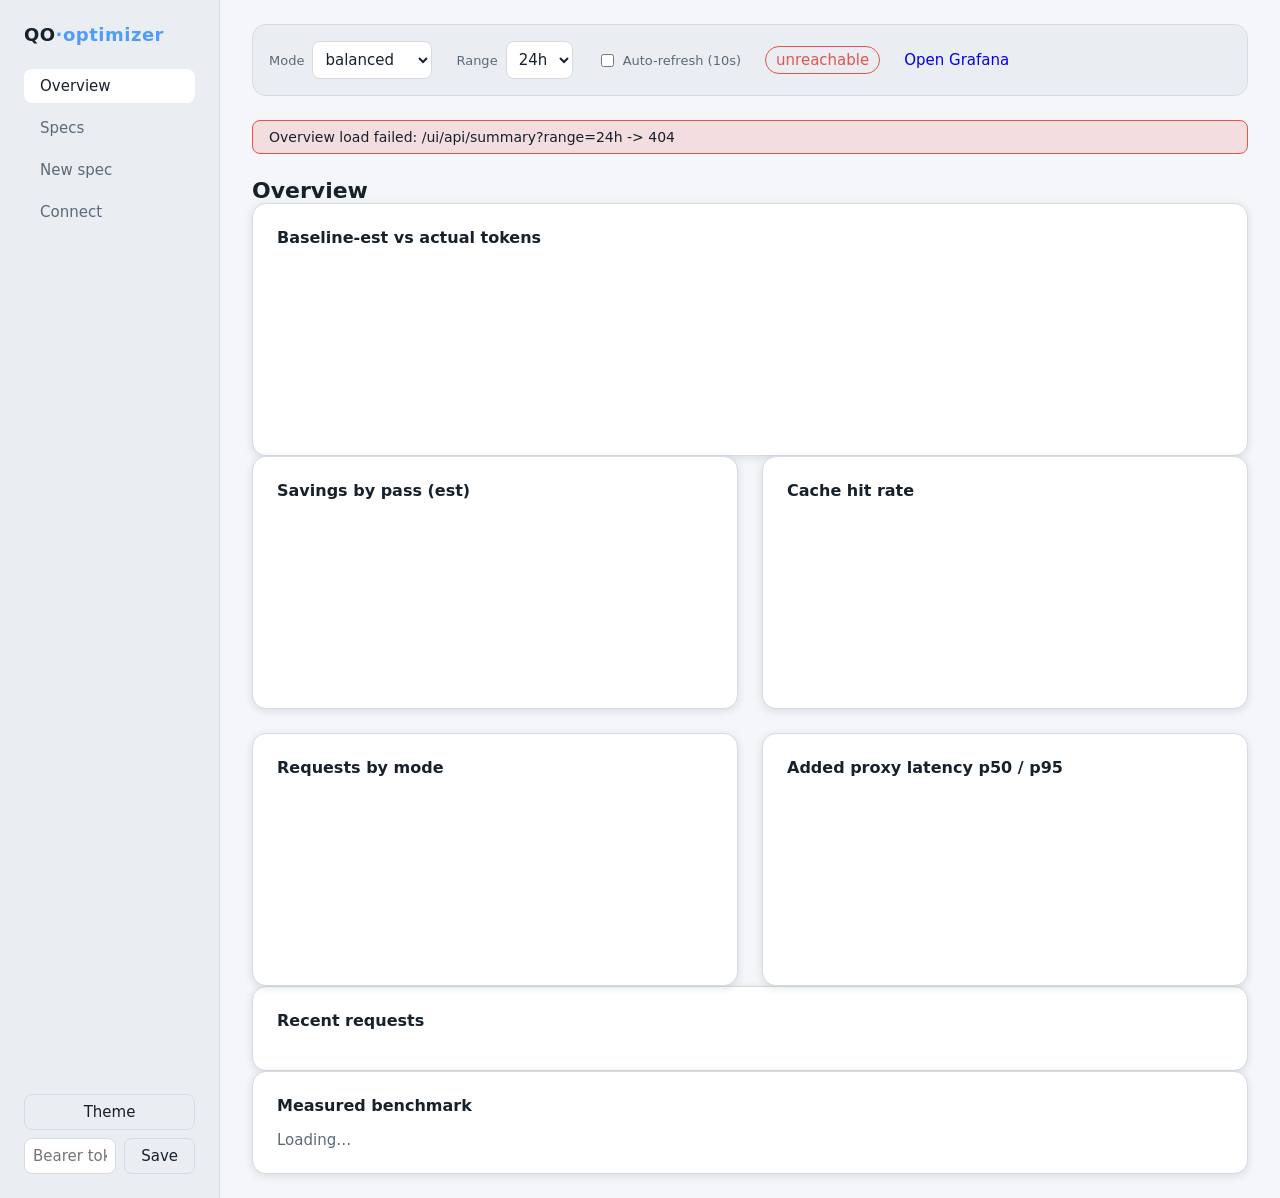
==== server/app/ui/index.html @ f4d03590 "WP9: web UI at /ui (vanilla, SVG charts, dark/light, specs viewer, SSE new-spec, connect snippets), " ====
<!DOCTYPE html>
<html lang="en" data-theme="dark">
<head>
<meta charset="utf-8">
<meta name="viewport" content="width=device-width, initial-scale=1">
<title>Query Optimizer</title>
<link rel="stylesheet" href="styles.css">
</head>
<body>
<div class="shell">
  <aside class="sidebar">
    <div class="brand">QO<span>·optimizer</span></div>
    <nav>
      <button class="nav-btn active" data-page="overview">Overview</button>
      <button class="nav-btn" data-page="specs">Specs</button>
      <button class="nav-btn" data-page="newspec">New spec</button>
      <button class="nav-btn" data-page="connect">Connect</button>
    </nav>
    <div class="sidebar-foot">
      <button id="theme-toggle" class="ghost" title="Toggle theme">Theme</button>
      <div class="token-row">
        <input id="token-input" type="password" placeholder="Bearer token (optional)">
        <button id="token-save" class="ghost">Save</button>
      </div>
    </div>
  </aside>

  <main>
    <header class="topbar">
      <div class="tb-group">
        <label for="mode-select">Mode</label>
        <select id="mode-select">
          <option>balanced</option><option>safe</option><option>off</option><option>aggressive</option>
        </select>
      </div>
      <div class="tb-group">
        <label for="range-select">Range</label>
        <select id="range-select">
          <option value="1h">1h</option><option value="24h" selected>24h</option><option value="7d">7d</option>
        </select>
      </div>
      <label class="tb-check"><input type="checkbox" id="auto-refresh"> Auto-refresh (10s)</label>
      <span id="health" class="health">…</span>
      <a class="ghost" href="http://localhost:3000" target="_blank" rel="noopener">Open Grafana</a>
    </header>

    <div id="demo-banner" class="banner hidden">
      Demo data shown (UI_DEMO=1) — seeded rows, never part of measured numbers.
    </div>
    <div id="error-banner" class="banner error hidden"></div>

    <!-- ============ Overview ============ -->
    <section id="page-overview" class="page">
      <h1>Overview</h1>
      <div class="kpi-row" id="kpis"></div>

      <div class="card">
        <h2>Baseline-est vs actual tokens</h2>
        <div class="chart" id="chart-tokens"></div>
        <div class="chart-fallback" id="fb-tokens"></div>
      </div>
      <div class="grid-2">
        <div class="card">
          <h2>Savings by pass (est)</h2>
          <div class="chart" id="chart-passes"></div>
          <div class="chart-fallback" id="fb-passes"></div>
        </div>
        <div class="card">
          <h2>Cache hit rate</h2>
          <div class="chart" id="chart-cache"></div>
          <div class="chart-fallback" id="fb-cache"></div>
        </div>
        <div class="card">
          <h2>Requests by mode</h2>
          <div class="chart" id="chart-modes"></div>
          <div class="chart-fallback" id="fb-modes"></div>
        </div>
        <div class="card">
          <h2>Added proxy latency p50 / p95</h2>
          <div class="chart" id="chart-latency"></div>
          <div class="chart-fallback" id="fb-latency"></div>
        </div>
      </div>

      <div class="card">
        <h2>Recent requests</h2>
        <div id="requests-table"></div>
      </div>

      <div class="card" id="bench-card">
        <h2>Measured benchmark</h2>
        <div id="bench-body" class="muted">Loading…</div>
      </div>
    </section>

    <!-- ============ Specs ============ -->
    <section id="page-specs" class="page hidden">
      <h1>Specs</h1>
      <div id="specs-list" class="card"><div class="skeleton"></div></div>
      <div id="spec-viewer" class="hidden"></div>
    </section>

    <!-- ============ New spec ============ -->
    <section id="page-newspec" class="page hidden">
      <h1>New spec</h1>
      <div class="card">
        <textarea id="idea-input" rows="4" placeholder="Describe the product idea…"></textarea>
        <div class="row">
          <input id="idem-input" placeholder="Idempotency-Key (optional)" />
          <button id="create-spec" class="primary">Create session</button>
        </div>
        <div id="spec-progress" class="muted">Idle.</div>
        <div id="questions-box" class="hidden"></div>
      </div>
    </section>

    <!-- ============ Connect ============ -->
    <section id="page-connect" class="page hidden">
      <h1>Connect</h1>
      <div class="card">
        <h2>Proxy base URLs</h2>
        <p class="muted">Point any OpenAI- or Anthropic-compatible client at the host below — only the base URL changes.</p>
        <div class="copy-row"><code id="openai-url"></code><button class="ghost" data-copy="openai-url">Copy</button></div>
        <div class="copy-row"><code id="anthropic-url"></code><button class="ghost" data-copy="anthropic-url">Copy</button></div>
      </div>
      <div class="card">
        <h2>MCP server</h2>
        <p class="muted">MCP URL (streamable HTTP): <code id="mcp-url"></code> <button class="ghost" data-copy="mcp-url">Copy</button></p>
        <h3>Claude Desktop <span class="tag">verify against client docs</span></h3>
        <pre class="snippet" id="snip-claude"></pre>
        <button class="ghost" data-copy="snip-claude">Copy</button>
        <h3>Cursor <span class="tag">verify against client docs</span></h3>
        <pre class="snippet" id="snip-cursor"></pre>
        <button class="ghost" data-copy="snip-cursor">Copy</button>
        <h3>Claude Code <span class="tag">verify against client docs</span></h3>
        <pre class="snippet" id="snip-claudecode"></pre>
        <button class="ghost" data-copy="snip-claudecode">Copy</button>
        <h3>OpenCode <span class="tag">verify against client docs</span></h3>
        <pre class="snippet" id="snip-opencode"></pre>
        <button class="ghost" data-copy="snip-opencode">Copy</button>
      </div>
    </section>

    <div id="empty-state" class="card hidden">
      <h2>No traffic yet</h2>
      <p>Point your agent at the proxy base URL and run a task:</p>
      <pre class="snippet" id="empty-snippet"></pre>
      <button class="ghost" data-copy="empty-snippet">Copy</button>
    </div>
  </main>
</div>
<script src="app.js"></script>
</body>
</html>
---- server/app/ui/styles.css ----
/* Design tokens — 8px grid, dark default, light via [data-theme] */
:root {
  --bg: #0e1116; --bg2: #151a21; --card: #1a2028; --line: #2a323d;
  --text: #e8edf2; --muted: #9aa7b4; --accent: #4f9cf9; --accent2: #37b374;
  --danger: #e5534b; --warn: #d9a53f;
  --sp-1: 8px; --sp-2: 16px; --sp-3: 24px; --sp-4: 32px;
  --r: 8px; --r-lg: 14px;
  --shadow: 0 2px 10px rgba(0,0,0,.35);
  --font: system-ui, -apple-system, "Segoe UI", Roboto, sans-serif;
  --mono: ui-monospace, "Cascadia Code", Consolas, monospace;
}
[data-theme="light"] {
  --bg: #f4f6f9; --bg2: #eaeef3; --card: #ffffff; --line: #d5dbe3;
  --text: #17212b; --muted: #5b6a78; --shadow: 0 2px 8px rgba(20,40,60,.12);
}
* { box-sizing: border-box; }
html, body { margin: 0; padding: 0; background: var(--bg); color: var(--text);
  font-family: var(--font); font-size: 15px; }
button, select, input, textarea { font: inherit; color: inherit; }
:focus-visible { outline: 2px solid var(--accent); outline-offset: 2px; border-radius: 4px; }

.shell { display: grid; grid-template-columns: 220px 1fr; min-height: 100vh; }
.sidebar { background: var(--bg2); padding: var(--sp-3); border-right: 1px solid var(--line);
  display: flex; flex-direction: column; gap: var(--sp-3); }
.brand { font-weight: 700; font-size: 18px; letter-spacing: .5px; }
.brand span { color: var(--accent); }
nav { display: flex; flex-direction: column; gap: var(--sp-1); }
.nav-btn { text-align: left; background: none; border: none; padding: var(--sp-1) var(--sp-2);
  border-radius: var(--r); cursor: pointer; color: var(--muted); }
.nav-btn.active, .nav-btn:hover { background: var(--card); color: var(--text); }
.sidebar-foot { margin-top: auto; display: flex; flex-direction: column; gap: var(--sp-1); }
.token-row { display: flex; gap: var(--sp-1); }
.token-row input { flex: 1; min-width: 0; }
input, textarea, select { background: var(--card); border: 1px solid var(--line);
  border-radius: var(--r); padding: var(--sp-1); }
button { background: var(--card); border: 1px solid var(--line); border-radius: var(--r);
  padding: var(--sp-1) var(--sp-2); cursor: pointer; }
button.primary { background: var(--accent); border-color: var(--accent); color: #fff; }
button.ghost { background: none; }
.health { padding: 4px 10px; border-radius: 999px; border: 1px solid var(--line); }
.health.ok { color: var(--accent2); border-color: var(--accent2); }
.health.bad { color: var(--danger); border-color: var(--danger); }

main { padding: var(--sp-3) var(--sp-4); display: flex; flex-direction: column; gap: var(--sp-3); }
.topbar { display: flex; align-items: center; gap: var(--sp-3); flex-wrap: wrap;
  background: var(--bg2); padding: var(--sp-2); border-radius: var(--r-lg); border: 1px solid var(--line); }
.tb-group { display: flex; align-items: center; gap: var(--sp-1); }
.tb-group label { color: var(--muted); font-size: 13px; }
.tb-check { display: flex; gap: 6px; align-items: center; color: var(--muted); font-size: 13px; }
.topbar a { text-decoration: none; }

.banner { padding: var(--sp-1) var(--sp-2); border-radius: var(--r);
  background: rgba(217,165,63,.15); border: 1px solid var(--warn); font-size: 14px; }
.banner.error { background: rgba(229,83,75,.15); border-color: var(--danger); }
.hidden { display: none !important; }

h1 { font-size: 22px; margin: 0; } h2 { font-size: 16px; margin: 0 0 var(--sp-2); }
h3 { font-size: 14px; margin: var(--sp-2) 0 var(--sp-1); }
.card { background: var(--card); border: 1px solid var(--line); border-radius: var(--r-lg);
  padding: var(--sp-3); box-shadow: var(--shadow); }
.grid-2 { display: grid; grid-template-columns: 1fr 1fr; gap: var(--sp-3); }
.kpi-row { display: grid; grid-template-columns: repeat(auto-fit, minmax(170px, 1fr)); gap: var(--sp-3); }
.kpi { background: var(--card); border: 1px solid var(--line); border-radius: var(--r-lg);
  padding: var(--sp-2); }
.kpi .v { font-size: 22px; font-variant-numeric: tabular-nums; }
.kpi .l { color: var(--muted); font-size: 12px; }
.kpi .d { font-size: 12px; color: var(--muted); font-variant-numeric: tabular-nums; }
.kpi .up { color: var(--accent2); } .kpi .down { color: var(--danger); }

.chart { min-height: 160px; } .chart svg { width: 100%; height: auto; }
.chart-fallback { color: var(--muted); font-size: 12px; margin-top: var(--sp-1);
  font-variant-numeric: tabular-nums; }
table { width: 100%; border-collapse: collapse; font-variant-numeric: tabular-nums; }
th, td { text-align: left; padding: 6px 8px; border-bottom: 1px solid var(--line); font-size: 13px; }
th { color: var(--muted); cursor: pointer; user-select: none; }
.muted { color: var(--muted); }
.row { display: flex; gap: var(--sp-2); margin-top: var(--sp-2); }
.row input { flex: 1; }
.copy-row { display: flex; align-items: center; gap: var(--sp-2); margin: var(--sp-1) 0; }
.copy-row code { flex: 1; background: var(--bg); padding: var(--sp-1); border-radius: var(--r);
  font-family: var(--mono); font-size: 13px; overflow-wrap: anywhere; }
.snippet { background: var(--bg); padding: var(--sp-2); border-radius: var(--r);
  font-family: var(--mono); font-size: 12px; overflow-x: auto; white-space: pre-wrap; }
.tag { color: var(--muted); font-weight: 400; font-size: 11px; }
textarea { width: 100%; resize: vertical; }
.skeleton { height: 60px; border-radius: var(--r);
  background: linear-gradient(90deg, var(--line) 25%, var(--bg) 50%, var(--line) 75%);
  background-size: 200% 100%; animation: shimmer 1.2s infinite; }
@keyframes shimmer { to { background-position: -200% 0; } }
@media (prefers-reduced-motion: reduce) { .skeleton { animation: none; } }

@media (max-width: 760px) {
  .shell { grid-template-columns: 1fr; }
  .sidebar { flex-direction: row; align-items: center; }
  nav { flex-direction: row; flex-wrap: wrap; }
  .sidebar-foot { margin: 0; flex-direction: row; }
  .grid-2 { grid-template-columns: 1fr; }
}
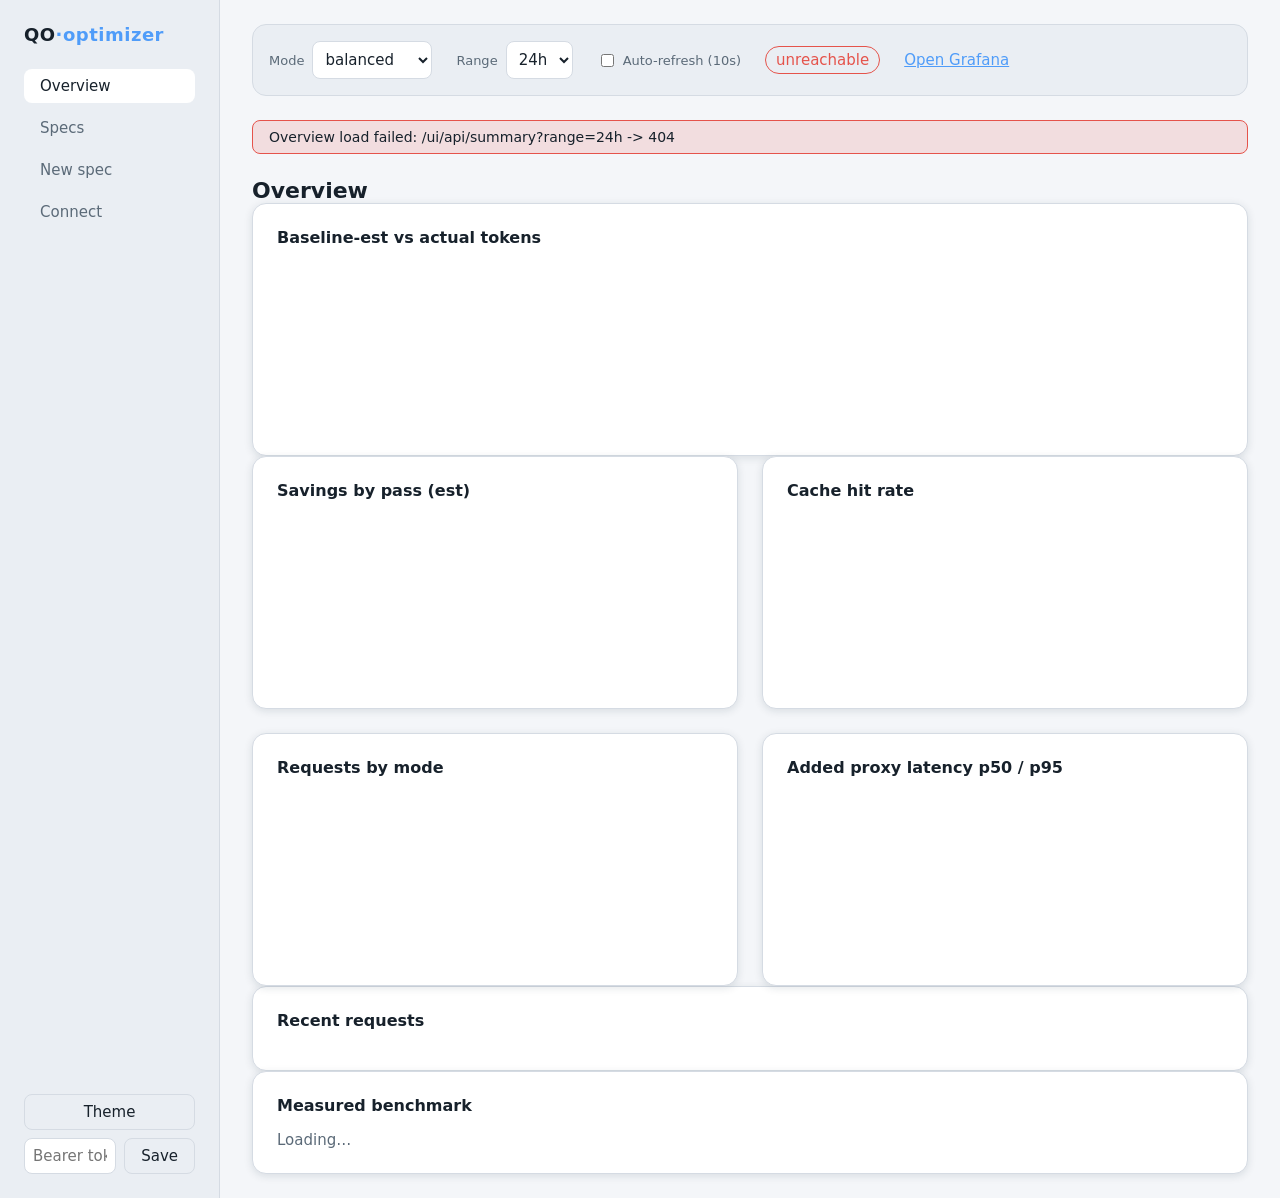
==== commit e8310918: "WP19.5: Specs page eval filter, status filter, failure reasons, and action links" ====
--- a/server/app/ui/index.html
+++ b/server/app/ui/index.html
@@ -95,7 +95,24 @@
 
     <!-- ============ Specs ============ -->
     <section id="page-specs" class="page hidden">
-      <h1>Specs</h1>
+      <div class="row" style="align-items:center;justify-content:space-between;margin-top:0;margin-bottom:var(--sp-2)">
+        <h1 style="margin:0">Specs</h1>
+        <div class="row" style="margin:0;align-items:center;gap:var(--sp-2)">
+          <label style="display:flex;align-items:center;gap:6px;font-size:13px;cursor:pointer"><input type="checkbox" id="specs-hide-eval" checked> Hide eval sessions</label>
+          <select id="specs-status-filter" style="padding:4px 8px;border-radius:var(--r);background:var(--bg);color:var(--text);border:1px solid var(--line);font-size:13px">
+            <option value="all">All statuses</option>
+            <option value="ready">ready</option>
+            <option value="awaiting_user">awaiting_user</option>
+            <option value="failed">failed</option>
+            <option value="queued">queued</option>
+            <option value="analyzing">analyzing</option>
+            <option value="drafting">drafting</option>
+            <option value="validating">validating</option>
+            <option value="revising">revising</option>
+          </select>
+        </div>
+      </div>
+      <div id="specs-questions-modal" class="card hidden"></div>
       <div id="specs-list" class="card"><div class="skeleton"></div></div>
       <div id="spec-viewer" class="hidden"></div>
     </section>
--- a/server/app/ui/styles.css
+++ b/server/app/ui/styles.css
@@ -47,7 +47,8 @@
 .tb-group { display: flex; align-items: center; gap: var(--sp-1); }
 .tb-group label { color: var(--muted); font-size: 13px; }
 .tb-check { display: flex; gap: 6px; align-items: center; color: var(--muted); font-size: 13px; }
-.topbar a { text-decoration: none; }
+.topbar a { text-decoration: underline; color: var(--accent); }
+.topbar a:visited { color: var(--accent); }
 
 .banner { padding: var(--sp-1) var(--sp-2); border-radius: var(--r);
   background: rgba(217,165,63,.15); border: 1px solid var(--warn); font-size: 14px; }
@@ -67,10 +68,10 @@
 .kpi .d { font-size: 12px; color: var(--muted); font-variant-numeric: tabular-nums; }
 .kpi .up { color: var(--accent2); } .kpi .down { color: var(--danger); }
 
-.chart { min-height: 160px; } .chart svg { width: 100%; height: auto; }
+.chart { min-height: 160px; overflow: hidden; } .chart svg { width: 100%; height: auto; max-width: 100%; }
 .chart-fallback { color: var(--muted); font-size: 12px; margin-top: var(--sp-1);
   font-variant-numeric: tabular-nums; }
-table { width: 100%; border-collapse: collapse; font-variant-numeric: tabular-nums; }
+table { width: 100%; border-collapse: collapse; font-variant-numeric: tabular-nums; table-layout: auto; display: block; overflow-x: auto; }
 th, td { text-align: left; padding: 6px 8px; border-bottom: 1px solid var(--line); font-size: 13px; }
 th { color: var(--muted); cursor: pointer; user-select: none; }
 .muted { color: var(--muted); }
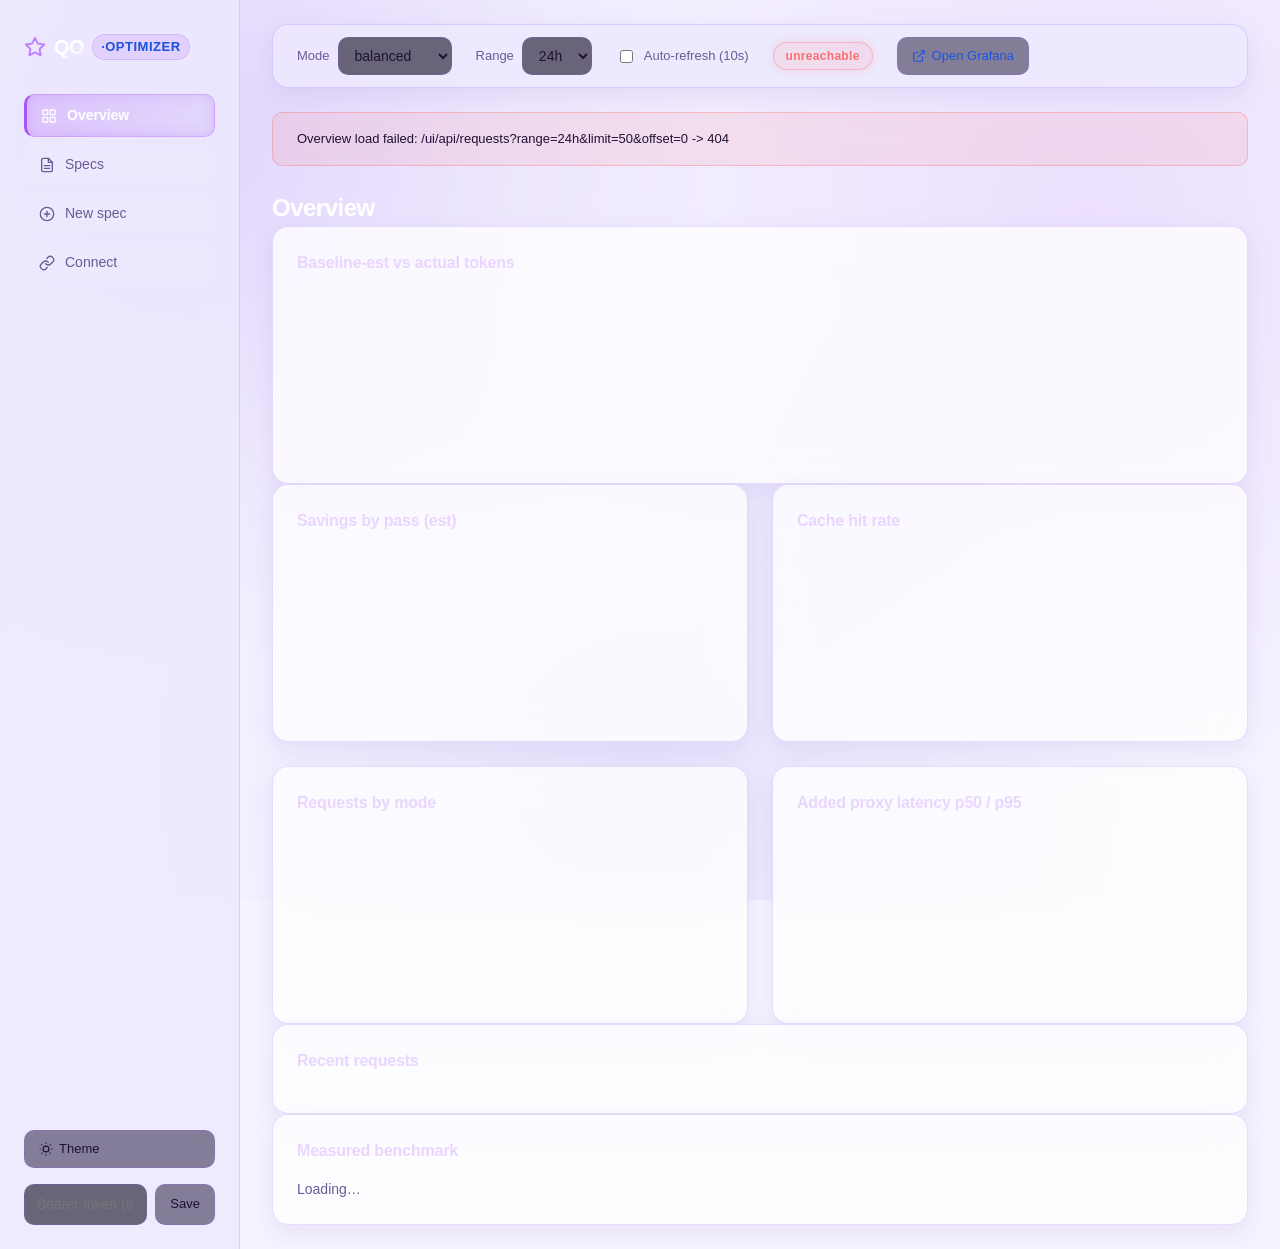
==== commit 0096deff: "UI: Purple glassmorphism modern AI dashboard design and MCP host binding" ====
--- a/server/app/ui/index.html
+++ b/server/app/ui/index.html
@@ -3,21 +3,39 @@
 <head>
 <meta charset="utf-8">
 <meta name="viewport" content="width=device-width, initial-scale=1">
-<title>Query Optimizer</title>
+<title>Query Optimizer — AI Token Optimization Dashboard</title>
 <link rel="stylesheet" href="styles.css">
 </head>
 <body>
 <div class="shell">
   <aside class="sidebar">
-    <div class="brand">QO<span>·optimizer</span></div>
+    <div class="brand">
+      <svg width="22" height="22" viewBox="0 0 24 24" fill="none" stroke="currentColor" stroke-width="2.2" stroke-linecap="round" stroke-linejoin="round" style="color:#c084fc"><polygon points="12 2 15.09 8.26 22 9.27 17 14.14 18.18 21.02 12 17.77 5.82 21.02 7 14.14 2 9.27 8.91 8.26 12 2"></polygon></svg>
+      QO<span>·optimizer</span>
+    </div>
     <nav>
-      <button class="nav-btn active" data-page="overview">Overview</button>
-      <button class="nav-btn" data-page="specs">Specs</button>
-      <button class="nav-btn" data-page="newspec">New spec</button>
-      <button class="nav-btn" data-page="connect">Connect</button>
+      <button class="nav-btn active" data-page="overview">
+        <svg width="16" height="16" viewBox="0 0 24 24" fill="none" stroke="currentColor" stroke-width="2" stroke-linecap="round" stroke-linejoin="round"><rect x="3" y="3" width="7" height="7"></rect><rect x="14" y="3" width="7" height="7"></rect><rect x="14" y="14" width="7" height="7"></rect><rect x="3" y="14" width="7" height="7"></rect></svg>
+        Overview
+      </button>
+      <button class="nav-btn" data-page="specs">
+        <svg width="16" height="16" viewBox="0 0 24 24" fill="none" stroke="currentColor" stroke-width="2" stroke-linecap="round" stroke-linejoin="round"><path d="M14 2H6a2 2 0 0 0-2 2v16a2 2 0 0 0 2 2h12a2 2 0 0 0 2-2V8z"></path><polyline points="14 2 14 8 20 8"></polyline><line x1="16" y1="13" x2="8" y2="13"></line><line x1="16" y1="17" x2="8" y2="17"></line></svg>
+        Specs
+      </button>
+      <button class="nav-btn" data-page="newspec">
+        <svg width="16" height="16" viewBox="0 0 24 24" fill="none" stroke="currentColor" stroke-width="2" stroke-linecap="round" stroke-linejoin="round"><circle cx="12" cy="12" r="10"></circle><line x1="12" y1="8" x2="12" y2="16"></line><line x1="8" y1="12" x2="16" y2="12"></line></svg>
+        New spec
+      </button>
+      <button class="nav-btn" data-page="connect">
+        <svg width="16" height="16" viewBox="0 0 24 24" fill="none" stroke="currentColor" stroke-width="2" stroke-linecap="round" stroke-linejoin="round"><path d="M10 13a5 5 0 0 0 7.54.54l3-3a5 5 0 0 0-7.07-7.07l-1.72 1.71"></path><path d="M14 11a5 5 0 0 0-7.54-.54l-3 3a5 5 0 0 0 7.07 7.07l1.71-1.71"></path></svg>
+        Connect
+      </button>
     </nav>
     <div class="sidebar-foot">
-      <button id="theme-toggle" class="ghost" title="Toggle theme">Theme</button>
+      <button id="theme-toggle" class="ghost" title="Toggle theme">
+        <svg width="14" height="14" viewBox="0 0 24 24" fill="none" stroke="currentColor" stroke-width="2"><circle cx="12" cy="12" r="5"></circle><line x1="12" y1="1" x2="12" y2="3"></line><line x1="12" y1="21" x2="12" y2="23"></line><line x1="4.22" y1="4.22" x2="5.64" y2="5.64"></line><line x1="18.36" y1="18.36" x2="19.78" y2="19.78"></line><line x1="1" y1="12" x2="3" y2="12"></line><line x1="21" y1="12" x2="23" y2="12"></line><line x1="4.22" y1="19.78" x2="5.64" y2="18.36"></line><line x1="18.36" y1="5.64" x2="19.78" y2="4.22"></line></svg>
+        Theme
+      </button>
       <div class="token-row">
         <input id="token-input" type="password" placeholder="Bearer token (optional)">
         <button id="token-save" class="ghost">Save</button>
@@ -41,7 +59,10 @@
       </div>
       <label class="tb-check"><input type="checkbox" id="auto-refresh"> Auto-refresh (10s)</label>
       <span id="health" class="health">…</span>
-      <a class="ghost" href="http://localhost:3000" target="_blank" rel="noopener">Open Grafana</a>
+      <a class="ghost" href="http://localhost:3000" target="_blank" rel="noopener">
+        <svg width="14" height="14" viewBox="0 0 24 24" fill="none" stroke="currentColor" stroke-width="2"><path d="M18 13v6a2 2 0 0 1-2 2H5a2 2 0 0 1-2-2V8a2 2 0 0 1 2-2h6"></path><polyline points="15 3 21 3 21 9"></polyline><line x1="10" y1="14" x2="21" y2="3"></line></svg>
+        Open Grafana
+      </a>
     </header>
 
     <div id="demo-banner" class="banner hidden">
@@ -99,7 +120,7 @@
         <h1 style="margin:0">Specs</h1>
         <div class="row" style="margin:0;align-items:center;gap:var(--sp-2)">
           <label style="display:flex;align-items:center;gap:6px;font-size:13px;cursor:pointer"><input type="checkbox" id="specs-hide-eval" checked> Hide eval sessions</label>
-          <select id="specs-status-filter" style="padding:4px 8px;border-radius:var(--r);background:var(--bg);color:var(--text);border:1px solid var(--line);font-size:13px">
+          <select id="specs-status-filter" style="padding:6px 10px;border-radius:var(--r);background:var(--bg2);color:var(--text);border:1px solid var(--line);font-size:13px">
             <option value="all">All statuses</option>
             <option value="ready">ready</option>
             <option value="awaiting_user">awaiting_user</option>
@@ -121,12 +142,17 @@
     <section id="page-newspec" class="page hidden">
       <h1>New spec</h1>
       <div class="card">
-        <textarea id="idea-input" rows="4" placeholder="Describe the product idea…"></textarea>
+        <h2>Generate Architecture & API Specification</h2>
+        <p class="muted" style="margin-top:0">Provide your product concept or user story. The multi-stage agent pipeline will analyze requirements, ask clarifying questions if needed, and draft complete OpenAPIs, schemas, and architecture blueprints.</p>
+        <textarea id="idea-input" rows="4" placeholder="Describe the product idea, user stories, constraints, or feature requirements…"></textarea>
         <div class="row">
           <input id="idem-input" placeholder="Idempotency-Key (optional)" />
-          <button id="create-spec" class="primary">Create session</button>
+          <button id="create-spec" class="primary">
+            <svg width="14" height="14" viewBox="0 0 24 24" fill="none" stroke="currentColor" stroke-width="2.5" style="vertical-align:middle;margin-right:4px"><line x1="12" y1="5" x2="12" y2="19"></line><line x1="5" y1="12" x2="19" y2="12"></line></svg>
+            Create session
+          </button>
         </div>
-        <div id="spec-progress" class="muted">Idle.</div>
+        <div id="spec-progress" class="muted" style="margin-top:12px">Idle.</div>
         <div id="questions-box" class="hidden"></div>
       </div>
     </section>
--- a/server/app/ui/styles.css
+++ b/server/app/ui/styles.css
@@ -1,95 +1,502 @@
-/* Design tokens — 8px grid, dark default, light via [data-theme] */
+/* Query Optimizer — Purple Glassmorphism Design System */
 :root {
-  --bg: #0e1116; --bg2: #151a21; --card: #1a2028; --line: #2a323d;
-  --text: #e8edf2; --muted: #9aa7b4; --accent: #4f9cf9; --accent2: #37b374;
-  --danger: #e5534b; --warn: #d9a53f;
+  --bg: #0c0915;
+  --bg2: rgba(18, 12, 34, 0.75);
+  --card: rgba(24, 16, 44, 0.65);
+  --card-hover: rgba(32, 22, 58, 0.8);
+  --line: rgba(168, 85, 247, 0.18);
+  --line-strong: rgba(168, 85, 247, 0.35);
+  --text: #f3e8ff;
+  --muted: #a78bfa;
+  --accent: #c084fc;
+  --accent-gradient: linear-gradient(135deg, #a855f7 0%, #7c3aed 100%);
+  --accent2: #34d399;
+  --danger: #f87171;
+  --warn: #fbbf24;
   --sp-1: 8px; --sp-2: 16px; --sp-3: 24px; --sp-4: 32px;
-  --r: 8px; --r-lg: 14px;
-  --shadow: 0 2px 10px rgba(0,0,0,.35);
-  --font: system-ui, -apple-system, "Segoe UI", Roboto, sans-serif;
-  --mono: ui-monospace, "Cascadia Code", Consolas, monospace;
-}
+  --r: 10px; --r-lg: 16px;
+  --shadow: 0 8px 32px 0 rgba(0, 0, 0, 0.45);
+  --shadow-glow: 0 0 20px rgba(168, 85, 247, 0.25);
+  --glass-blur: blur(16px);
+  --font: -apple-system, BlinkMacSystemFont, "Segoe UI", Roboto, "Helvetica Neue", Arial, sans-serif;
+  --mono: "JetBrains Mono", ui-monospace, "Cascadia Code", Consolas, monospace;
+}
+
 [data-theme="light"] {
-  --bg: #f4f6f9; --bg2: #eaeef3; --card: #ffffff; --line: #d5dbe3;
-  --text: #17212b; --muted: #5b6a78; --shadow: 0 2px 8px rgba(20,40,60,.12);
-}
+  --bg: #f5f3ff;
+  --bg2: rgba(237, 233, 254, 0.85);
+  --card: rgba(255, 255, 255, 0.75);
+  --card-hover: rgba(255, 255, 255, 0.95);
+  --line: rgba(139, 92, 246, 0.2);
+  --line-strong: rgba(139, 92, 246, 0.4);
+  --text: #1e1135;
+  --muted: #6b5b95;
+  --accent: #1a56db;
+  --accent-gradient: linear-gradient(135deg, #7c3aed 0%, #6366f1 100%);
+  --shadow: 0 8px 24px rgba(76, 29, 149, 0.08);
+  --shadow-glow: 0 0 16px rgba(124, 58, 237, 0.15);
+}
+
 * { box-sizing: border-box; }
-html, body { margin: 0; padding: 0; background: var(--bg); color: var(--text);
-  font-family: var(--font); font-size: 15px; }
+
+html, body {
+  margin: 0; padding: 0;
+  background-color: var(--bg);
+  background-image:
+    radial-gradient(circle at 15% 15%, rgba(124, 58, 237, 0.16) 0%, transparent 40%),
+    radial-gradient(circle at 85% 25%, rgba(168, 85, 247, 0.12) 0%, transparent 45%),
+    radial-gradient(circle at 50% 85%, rgba(99, 102, 241, 0.1) 0%, transparent 50%);
+  background-attachment: fixed;
+  color: var(--text);
+  font-family: var(--font);
+  font-size: 14px;
+  line-height: 1.5;
+  max-width: 100vw;
+  overflow-x: hidden;
+  -webkit-font-smoothing: antialiased;
+}
+
+/* Custom modern scrollbars */
+::-webkit-scrollbar { width: 8px; height: 8px; }
+::-webkit-scrollbar-track { background: rgba(12, 9, 21, 0.5); }
+::-webkit-scrollbar-thumb {
+  background: rgba(168, 85, 247, 0.25);
+  border-radius: 999px;
+}
+::-webkit-scrollbar-thumb:hover { background: rgba(168, 85, 247, 0.45); }
+
 button, select, input, textarea { font: inherit; color: inherit; }
-:focus-visible { outline: 2px solid var(--accent); outline-offset: 2px; border-radius: 4px; }
-
-.shell { display: grid; grid-template-columns: 220px 1fr; min-height: 100vh; }
-.sidebar { background: var(--bg2); padding: var(--sp-3); border-right: 1px solid var(--line);
-  display: flex; flex-direction: column; gap: var(--sp-3); }
-.brand { font-weight: 700; font-size: 18px; letter-spacing: .5px; }
-.brand span { color: var(--accent); }
-nav { display: flex; flex-direction: column; gap: var(--sp-1); }
-.nav-btn { text-align: left; background: none; border: none; padding: var(--sp-1) var(--sp-2);
-  border-radius: var(--r); cursor: pointer; color: var(--muted); }
-.nav-btn.active, .nav-btn:hover { background: var(--card); color: var(--text); }
-.sidebar-foot { margin-top: auto; display: flex; flex-direction: column; gap: var(--sp-1); }
+:focus-visible { outline: 2px solid var(--accent); outline-offset: 2px; border-radius: 6px; }
+
+/* Shell & Layout */
+.shell {
+  display: grid;
+  grid-template-columns: 240px minmax(0, 1fr);
+  min-height: 100vh;
+  max-width: 100vw;
+  overflow-x: hidden;
+}
+
+.sidebar {
+  background: var(--bg2);
+  backdrop-filter: var(--glass-blur);
+  -webkit-backdrop-filter: var(--glass-blur);
+  padding: var(--sp-3);
+  border-right: 1px solid var(--line);
+  display: flex;
+  flex-direction: column;
+  gap: var(--sp-3);
+  position: relative;
+  z-index: 10;
+}
+
+.brand {
+  font-weight: 800;
+  font-size: 20px;
+  letter-spacing: -0.5px;
+  display: flex;
+  align-items: center;
+  gap: 8px;
+  padding: var(--sp-1) 0;
+  background: linear-gradient(135deg, #ffffff 30%, #c084fc 100%);
+  -webkit-background-clip: text;
+  -webkit-text-fill-color: transparent;
+}
+.brand span {
+  font-size: 13px;
+  font-weight: 600;
+  letter-spacing: 0.5px;
+  text-transform: uppercase;
+  color: var(--accent);
+  background: rgba(168, 85, 247, 0.15);
+  -webkit-text-fill-color: initial;
+  padding: 2px 8px;
+  border-radius: 999px;
+  border: 1px solid var(--line);
+}
+
+nav { display: flex; flex-direction: column; gap: 6px; }
+.nav-btn {
+  text-align: left;
+  background: transparent;
+  border: 1px solid transparent;
+  padding: 10px 14px;
+  border-radius: var(--r);
+  cursor: pointer;
+  color: var(--muted);
+  font-weight: 500;
+  font-size: 14px;
+  transition: all 0.2s ease;
+  display: flex;
+  align-items: center;
+  gap: 10px;
+}
+.nav-btn:hover {
+  background: rgba(168, 85, 247, 0.1);
+  color: var(--text);
+  border-color: rgba(168, 85, 247, 0.15);
+  transform: translateX(2px);
+}
+.nav-btn.active {
+  background: linear-gradient(90deg, rgba(168, 85, 247, 0.25) 0%, rgba(124, 58, 237, 0.1) 100%);
+  color: #ffffff;
+  border-left: 3px solid #a855f7;
+  border-color: rgba(168, 85, 247, 0.3) rgba(168, 85, 247, 0.3) rgba(168, 85, 247, 0.3) #a855f7;
+  box-shadow: inset 0 0 12px rgba(168, 85, 247, 0.2);
+  font-weight: 600;
+}
+
+.sidebar-foot { margin-top: auto; display: flex; flex-direction: column; gap: var(--sp-2); }
 .token-row { display: flex; gap: var(--sp-1); }
 .token-row input { flex: 1; min-width: 0; }
-input, textarea, select { background: var(--card); border: 1px solid var(--line);
-  border-radius: var(--r); padding: var(--sp-1); }
-button { background: var(--card); border: 1px solid var(--line); border-radius: var(--r);
-  padding: var(--sp-1) var(--sp-2); cursor: pointer; }
-button.primary { background: var(--accent); border-color: var(--accent); color: #fff; }
-button.ghost { background: none; }
-.health { padding: 4px 10px; border-radius: 999px; border: 1px solid var(--line); }
-.health.ok { color: var(--accent2); border-color: var(--accent2); }
-.health.bad { color: var(--danger); border-color: var(--danger); }
-
-main { padding: var(--sp-3) var(--sp-4); display: flex; flex-direction: column; gap: var(--sp-3); }
-.topbar { display: flex; align-items: center; gap: var(--sp-3); flex-wrap: wrap;
-  background: var(--bg2); padding: var(--sp-2); border-radius: var(--r-lg); border: 1px solid var(--line); }
+
+input, textarea, select {
+  background: rgba(18, 12, 34, 0.6);
+  border: 1px solid var(--line);
+  border-radius: var(--r);
+  padding: 9px 12px;
+  color: var(--text);
+  transition: all 0.2s ease;
+}
+input:focus, textarea:focus, select:focus {
+  border-color: var(--line-strong);
+  box-shadow: var(--shadow-glow);
+  outline: none;
+}
+
+button {
+  background: var(--card);
+  backdrop-filter: blur(8px);
+  -webkit-backdrop-filter: blur(8px);
+  border: 1px solid var(--line);
+  border-radius: var(--r);
+  padding: 8px 16px;
+  cursor: pointer;
+  font-weight: 500;
+  transition: all 0.2s ease;
+}
+button:hover {
+  background: var(--card-hover);
+  border-color: var(--line-strong);
+  transform: translateY(-1px);
+}
+button.primary {
+  background: var(--accent-gradient);
+  border-color: rgba(255, 255, 255, 0.2);
+  color: #ffffff;
+  font-weight: 600;
+  box-shadow: 0 4px 16px rgba(124, 58, 237, 0.4);
+}
+button.primary:hover {
+  box-shadow: 0 6px 24px rgba(168, 85, 247, 0.6);
+  transform: translateY(-1px);
+}
+button.ghost, a.ghost {
+  background: rgba(28, 18, 52, 0.5);
+  backdrop-filter: blur(8px);
+  -webkit-backdrop-filter: blur(8px);
+  border: 1px solid var(--line);
+  border-radius: var(--r);
+  padding: 8px 14px;
+  cursor: pointer;
+  text-decoration: none;
+  display: inline-flex;
+  align-items: center;
+  gap: 6px;
+  font-size: 13px;
+  transition: all 0.2s ease;
+}
+button.ghost:hover, a.ghost:hover {
+  background: rgba(42, 26, 78, 0.7);
+  border-color: var(--line-strong);
+}
+
+.health {
+  padding: 4px 12px;
+  border-radius: 999px;
+  border: 1px solid var(--line);
+  font-size: 12px;
+  font-weight: 600;
+  letter-spacing: 0.3px;
+}
+.health.ok {
+  color: var(--accent2);
+  border-color: rgba(52, 211, 153, 0.35);
+  background: rgba(52, 211, 153, 0.12);
+  box-shadow: 0 0 10px rgba(52, 211, 153, 0.2);
+}
+.health.bad {
+  color: var(--danger);
+  border-color: rgba(248, 113, 113, 0.35);
+  background: rgba(248, 113, 113, 0.12);
+  box-shadow: 0 0 10px rgba(248, 113, 113, 0.2);
+}
+
+/* Main Content Area */
+main {
+  padding: var(--sp-3) var(--sp-4);
+  display: flex;
+  flex-direction: column;
+  gap: var(--sp-3);
+  min-width: 0;
+  max-width: 100%;
+  overflow-x: hidden;
+}
+
+.topbar {
+  display: flex;
+  align-items: center;
+  gap: var(--sp-3);
+  flex-wrap: wrap;
+  background: var(--bg2);
+  backdrop-filter: var(--glass-blur);
+  -webkit-backdrop-filter: var(--glass-blur);
+  padding: 12px var(--sp-3);
+  border-radius: var(--r-lg);
+  border: 1px solid var(--line);
+  box-shadow: var(--shadow);
+}
 .tb-group { display: flex; align-items: center; gap: var(--sp-1); }
-.tb-group label { color: var(--muted); font-size: 13px; }
-.tb-check { display: flex; gap: 6px; align-items: center; color: var(--muted); font-size: 13px; }
-.topbar a { text-decoration: underline; color: var(--accent); }
-.topbar a:visited { color: var(--accent); }
-
-.banner { padding: var(--sp-1) var(--sp-2); border-radius: var(--r);
-  background: rgba(217,165,63,.15); border: 1px solid var(--warn); font-size: 14px; }
-.banner.error { background: rgba(229,83,75,.15); border-color: var(--danger); }
+.tb-group label { color: var(--muted); font-size: 13px; font-weight: 500; }
+.tb-check { display: flex; gap: 8px; align-items: center; color: var(--muted); font-size: 13px; cursor: pointer; }
+
+/* Topbar Links - WCAG AA compliant */
+.topbar a { text-decoration: underline; color: #58a6ff; font-weight: 500; }
+.topbar a:visited { color: #58a6ff; }
+.topbar a.ghost { text-decoration: none; color: #58a6ff; }
+.topbar a.ghost:visited { color: #58a6ff; }
+[data-theme="light"] .topbar a,
+[data-theme="light"] .topbar a:visited,
+[data-theme="light"] .topbar a.ghost,
+[data-theme="light"] .topbar a.ghost:visited { color: #1a56db; }
+
+/* Banners */
+.banner {
+  padding: var(--sp-2) var(--sp-3);
+  border-radius: var(--r);
+  background: rgba(251, 191, 36, 0.12);
+  border: 1px solid rgba(251, 191, 36, 0.35);
+  font-size: 13px;
+  backdrop-filter: blur(8px);
+}
+.banner.error {
+  background: rgba(248, 113, 113, 0.12);
+  border-color: rgba(248, 113, 113, 0.35);
+}
 .hidden { display: none !important; }
 
-h1 { font-size: 22px; margin: 0; } h2 { font-size: 16px; margin: 0 0 var(--sp-2); }
-h3 { font-size: 14px; margin: var(--sp-2) 0 var(--sp-1); }
-.card { background: var(--card); border: 1px solid var(--line); border-radius: var(--r-lg);
-  padding: var(--sp-3); box-shadow: var(--shadow); }
-.grid-2 { display: grid; grid-template-columns: 1fr 1fr; gap: var(--sp-3); }
-.kpi-row { display: grid; grid-template-columns: repeat(auto-fit, minmax(170px, 1fr)); gap: var(--sp-3); }
-.kpi { background: var(--card); border: 1px solid var(--line); border-radius: var(--r-lg);
-  padding: var(--sp-2); }
-.kpi .v { font-size: 22px; font-variant-numeric: tabular-nums; }
-.kpi .l { color: var(--muted); font-size: 12px; }
-.kpi .d { font-size: 12px; color: var(--muted); font-variant-numeric: tabular-nums; }
-.kpi .up { color: var(--accent2); } .kpi .down { color: var(--danger); }
-
-.chart { min-height: 160px; overflow: hidden; } .chart svg { width: 100%; height: auto; max-width: 100%; }
-.chart-fallback { color: var(--muted); font-size: 12px; margin-top: var(--sp-1);
-  font-variant-numeric: tabular-nums; }
-table { width: 100%; border-collapse: collapse; font-variant-numeric: tabular-nums; table-layout: auto; display: block; overflow-x: auto; }
-th, td { text-align: left; padding: 6px 8px; border-bottom: 1px solid var(--line); font-size: 13px; }
-th { color: var(--muted); cursor: pointer; user-select: none; }
+/* Typography & Headings */
+h1 {
+  font-size: 24px;
+  font-weight: 800;
+  margin: 0;
+  letter-spacing: -0.5px;
+  color: #ffffff;
+}
+h2 {
+  font-size: 16px;
+  font-weight: 700;
+  margin: 0 0 var(--sp-2);
+  color: #e9d5ff;
+  letter-spacing: -0.2px;
+}
+h3 { font-size: 14px; font-weight: 600; margin: var(--sp-2) 0 var(--sp-1); color: var(--muted); }
+
+/* Glass Cards */
+.card {
+  background: var(--card);
+  backdrop-filter: var(--glass-blur);
+  -webkit-backdrop-filter: var(--glass-blur);
+  border: 1px solid var(--line);
+  border-radius: var(--r-lg);
+  padding: var(--sp-3);
+  box-shadow: var(--shadow), inset 0 1px 0 rgba(255, 255, 255, 0.08);
+  max-width: 100%;
+  box-sizing: border-box;
+  transition: border-color 0.2s ease, box-shadow 0.2s ease;
+}
+.card:hover {
+  border-color: var(--line-strong);
+}
+
+.grid-2 {
+  display: grid;
+  grid-template-columns: minmax(0, 1fr) minmax(0, 1fr);
+  gap: var(--sp-3);
+  max-width: 100%;
+}
+
+/* KPI Cards */
+.kpi-row {
+  display: grid;
+  grid-template-columns: repeat(auto-fit, minmax(180px, 1fr));
+  gap: var(--sp-3);
+}
+.kpi {
+  background: var(--card);
+  backdrop-filter: var(--glass-blur);
+  -webkit-backdrop-filter: var(--glass-blur);
+  border: 1px solid var(--line);
+  border-radius: var(--r-lg);
+  padding: var(--sp-3);
+  box-shadow: var(--shadow), inset 0 1px 0 rgba(255, 255, 255, 0.06);
+  position: relative;
+  overflow: hidden;
+  transition: all 0.2s ease;
+}
+.kpi::before {
+  content: "";
+  position: absolute;
+  top: 0; left: 0; right: 0; height: 2px;
+  background: var(--accent-gradient);
+  opacity: 0.8;
+}
+.kpi:hover {
+  transform: translateY(-2px);
+  border-color: var(--line-strong);
+  box-shadow: var(--shadow), var(--shadow-glow);
+}
+.kpi .l {
+  color: var(--muted);
+  font-size: 12px;
+  font-weight: 600;
+  text-transform: uppercase;
+  letter-spacing: 0.5px;
+  margin-bottom: 6px;
+}
+.kpi .v {
+  font-size: 24px;
+  font-weight: 800;
+  letter-spacing: -0.5px;
+  font-variant-numeric: tabular-nums;
+  color: #ffffff;
+}
+.kpi .d {
+  font-size: 12px;
+  color: var(--muted);
+  font-variant-numeric: tabular-nums;
+  margin-top: 6px;
+}
+.kpi .up { color: var(--accent2); font-weight: 600; }
+.kpi .down { color: var(--danger); font-weight: 600; }
+
+/* Charts */
+.chart {
+  min-height: 160px;
+  overflow: hidden;
+  padding: var(--sp-1) 0;
+}
+.chart svg {
+  width: 100%;
+  height: auto;
+  max-width: 100%;
+  filter: drop-shadow(0 4px 12px rgba(124, 58, 237, 0.15));
+}
+.chart-fallback {
+  color: var(--muted);
+  font-size: 12px;
+  margin-top: var(--sp-1);
+  font-variant-numeric: tabular-nums;
+}
+
+/* Glass Tables */
+table {
+  width: 100%;
+  border-collapse: separate;
+  border-spacing: 0;
+  font-variant-numeric: tabular-nums;
+  display: block;
+  overflow-x: auto;
+}
+th, td {
+  text-align: left;
+  padding: 10px 12px;
+  border-bottom: 1px solid var(--line);
+  font-size: 13px;
+}
+th {
+  color: var(--muted);
+  font-weight: 600;
+  font-size: 12px;
+  text-transform: uppercase;
+  letter-spacing: 0.5px;
+  cursor: pointer;
+  user-select: none;
+  background: rgba(18, 12, 34, 0.3);
+}
+th:hover { color: #ffffff; }
+tr:hover td {
+  background: rgba(168, 85, 247, 0.06);
+}
+td code {
+  background: rgba(168, 85, 247, 0.14);
+  border: 1px solid rgba(168, 85, 247, 0.25);
+  padding: 2px 6px;
+  border-radius: 4px;
+  font-family: var(--mono);
+  font-size: 12px;
+  color: #e9d5ff;
+}
+
 .muted { color: var(--muted); }
 .row { display: flex; gap: var(--sp-2); margin-top: var(--sp-2); }
 .row input { flex: 1; }
+
 .copy-row { display: flex; align-items: center; gap: var(--sp-2); margin: var(--sp-1) 0; }
-.copy-row code { flex: 1; background: var(--bg); padding: var(--sp-1); border-radius: var(--r);
-  font-family: var(--mono); font-size: 13px; overflow-wrap: anywhere; }
-.snippet { background: var(--bg); padding: var(--sp-2); border-radius: var(--r);
-  font-family: var(--mono); font-size: 12px; overflow-x: auto; white-space: pre-wrap; }
-.tag { color: var(--muted); font-weight: 400; font-size: 11px; }
-textarea { width: 100%; resize: vertical; }
-.skeleton { height: 60px; border-radius: var(--r);
-  background: linear-gradient(90deg, var(--line) 25%, var(--bg) 50%, var(--line) 75%);
-  background-size: 200% 100%; animation: shimmer 1.2s infinite; }
+.copy-row code {
+  flex: 1;
+  background: rgba(12, 9, 21, 0.7);
+  border: 1px solid var(--line);
+  padding: 8px 12px;
+  border-radius: var(--r);
+  font-family: var(--mono);
+  font-size: 13px;
+  overflow-wrap: anywhere;
+  color: #c084fc;
+}
+
+.snippet {
+  background: rgba(12, 9, 21, 0.75);
+  border: 1px solid var(--line);
+  padding: var(--sp-2);
+  border-radius: var(--r);
+  font-family: var(--mono);
+  font-size: 12px;
+  overflow-x: auto;
+  white-space: pre-wrap;
+  color: #e9d5ff;
+}
+
+.tag {
+  color: var(--muted);
+  font-weight: 500;
+  font-size: 11px;
+  background: rgba(168, 85, 247, 0.12);
+  padding: 2px 6px;
+  border-radius: 4px;
+}
+
+textarea {
+  width: 100%;
+  resize: vertical;
+  background: rgba(18, 12, 34, 0.6);
+  border: 1px solid var(--line);
+  border-radius: var(--r);
+  padding: 12px;
+  color: var(--text);
+}
+
+.skeleton {
+  height: 60px;
+  border-radius: var(--r);
+  background: linear-gradient(90deg, rgba(168, 85, 247, 0.08) 25%, rgba(168, 85, 247, 0.2) 50%, rgba(168, 85, 247, 0.08) 75%);
+  background-size: 200% 100%;
+  animation: shimmer 1.5s infinite;
+}
 @keyframes shimmer { to { background-position: -200% 0; } }
 @media (prefers-reduced-motion: reduce) { .skeleton { animation: none; } }
 
+/* Mobile responsiveness */
 @media (max-width: 760px) {
   .shell { grid-template-columns: 1fr; }
   .sidebar { flex-direction: row; align-items: center; }
